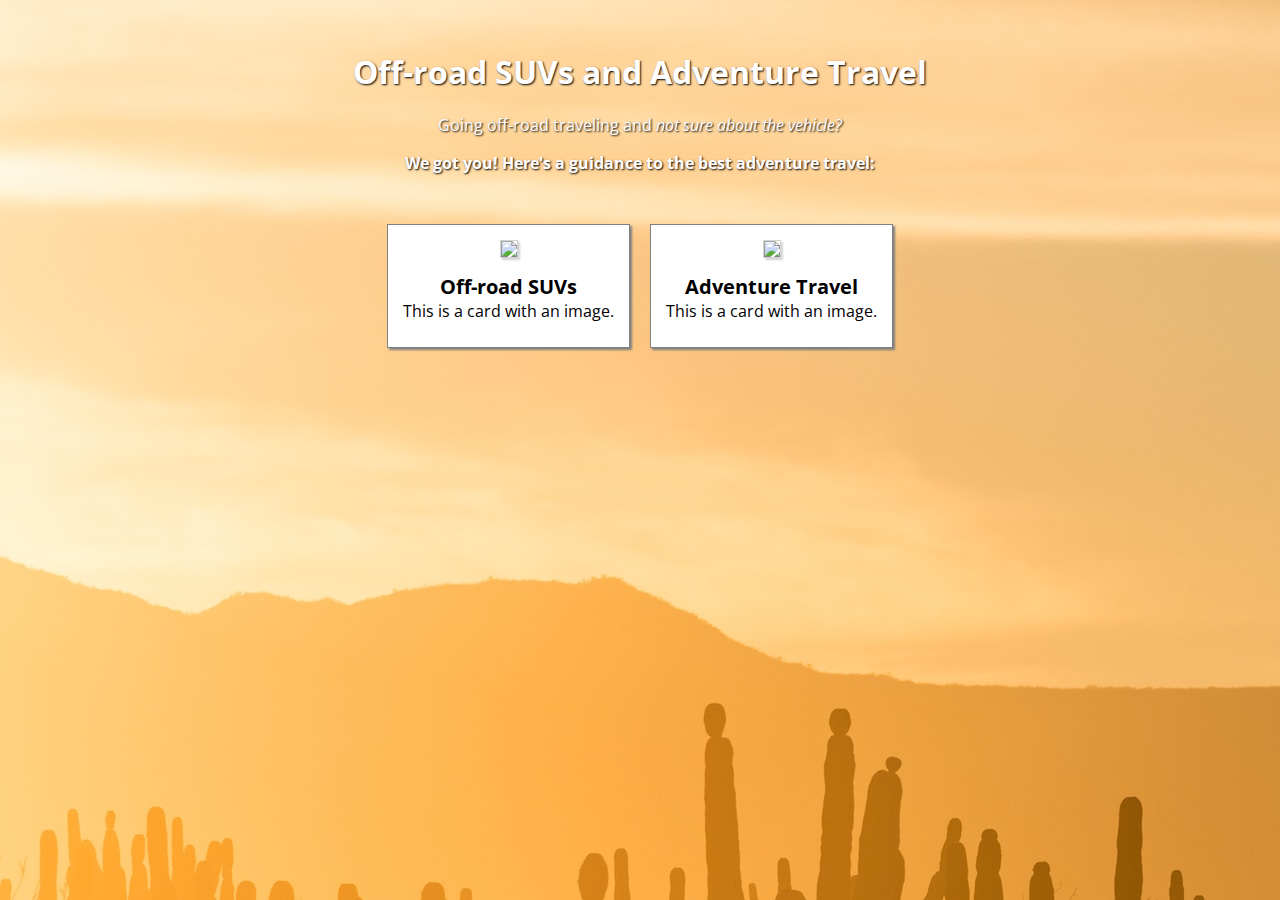
==== index.html @ c1ba30c7 "first commit" ====
<!DOCTYPE html>
<html lang="en">
<head>
    <meta charset="UTF-8">
    <meta name="viewport" content="width=device-width, initial-scale=1.0">
    <link rel="stylesheet" href="./styles/main.css">
    <link rel="preconnect" href="https://fonts.googleapis.com">
    <link rel="preconnect" href="https://fonts.gstatic.com" crossorigin>
    <link href="https://fonts.googleapis.com/css2?family=Open+Sans&display=swap" rel="stylesheet">
    <title>Baja - Home Page</title>
</head>
<body>
    <header>
        <h1>Off-road SUVs and Adventure Travel</h1>
        <p>Going off-road traveling and <i>not sure about the vehicle?</i></p>
        <strong>We got you! Here's a guidance to the best adventure travel:</strong>
    </header>

    <div class="navigation">
        <div class="card">
            <img src="https://images.unsplash.com/photo-1631902082973-72d82e5e076e?ixlib=rb-4.0.3&ixid=M3wxMjA3fDB8MHxwaG90by1wYWdlfHx8fGVufDB8fHx8fA%3D%3D&auto=format&fit=crop&w=2070&q=80" class="card-image">
            <div class="card-body">
                <div class="card-title">Off-road SUVs</div>
                <div class="card-text">This is a card with an image.</div>
            </div>
        </div>
        <div class="card">
            <img src="https://meaningfultrip.com/wp-content/uploads/2020/06/kayaking-baja-meaningful-trips.jpg" class="card-image">
            <div class="card-body">
                <div class="card-title">Adventure Travel</div>
                <div class="card-text">This is a card with an image.</div>
            </div>
        </div>
    </div>
</body>
</html>
---- styles/main.css ----
body {
    background: url("../bg.jpg");
    background-repeat: no-repeat;
    background-size: auto;
    background-clip: border-box;
    font-family: 'Open Sans', sans-serif;
    color: white;
    text-shadow: 1px 1px 2px black;
}

header {
    text-align: center;
    margin: 50px;
}

.card {
    padding: 15px;
    border: 1px solid gray;
    margin: 0 10px;
    box-shadow: 2px 2px 2px gray;
    text-align: center;
    background-color: white;
    color: black;
    text-shadow: none;
}

.card-body {
    margin: 10px auto;
}

.card-title {
    font-weight: bold;
    font-size: 20px;
}

.navigation {
    display: flex;
    align-items: center;
    justify-content: center;
}

.card-image {
    border: 1px solid lightgray;
    box-shadow: 2px 2px 2px lightgray;
    max-height: 300px;
    width: 100%;
}
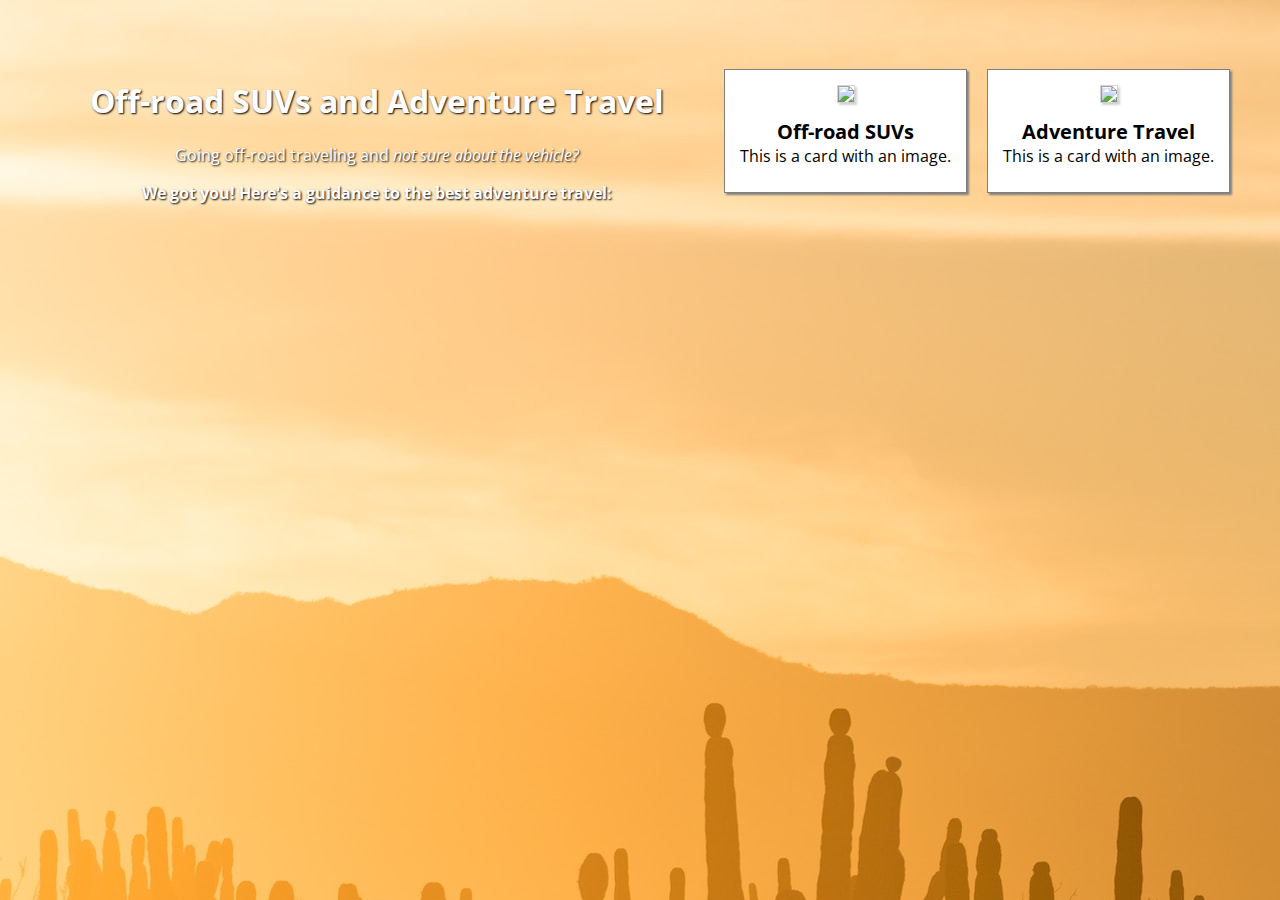
==== commit 2c1e3056: "Added off-road info" ====
--- a/index.html
+++ b/index.html
@@ -10,27 +10,29 @@
     <title>Baja - Home Page</title>
 </head>
 <body>
-    <header>
-        <h1>Off-road SUVs and Adventure Travel</h1>
-        <p>Going off-road traveling and <i>not sure about the vehicle?</i></p>
-        <strong>We got you! Here's a guidance to the best adventure travel:</strong>
-    </header>
+    <main>
+        <header>
+            <h1>Off-road SUVs and Adventure Travel</h1>
+            <p>Going off-road traveling and <i>not sure about the vehicle?</i></p>
+            <strong>We got you! Here's a guidance to the best adventure travel:</strong>
+        </header>
 
-    <div class="navigation">
-        <div class="card">
-            <img src="https://images.unsplash.com/photo-1631902082973-72d82e5e076e?ixlib=rb-4.0.3&ixid=M3wxMjA3fDB8MHxwaG90by1wYWdlfHx8fGVufDB8fHx8fA%3D%3D&auto=format&fit=crop&w=2070&q=80" class="card-image">
-            <div class="card-body">
-                <div class="card-title">Off-road SUVs</div>
-                <div class="card-text">This is a card with an image.</div>
-            </div>
+        <div class="navigation">
+            <a class="card" href="./off-road.html">
+                <img src="https://images.unsplash.com/photo-1631902082973-72d82e5e076e?ixlib=rb-4.0.3&ixid=M3wxMjA3fDB8MHxwaG90by1wYWdlfHx8fGVufDB8fHx8fA%3D%3D&auto=format&fit=crop&w=2070&q=80" class="card-image">
+                <div class="card-body">
+                    <div class="card-title">Off-road SUVs</div>
+                    <div class="card-text">This is a card with an image.</div>
+                </div>
+            </a>
+            <a class="card">
+                <img src="https://meaningfultrip.com/wp-content/uploads/2020/06/kayaking-baja-meaningful-trips.jpg" class="card-image">
+                <div class="card-body">
+                    <div class="card-title">Adventure Travel</div>
+                    <div class="card-text">This is a card with an image.</div>
+                </div>
+            </a>
         </div>
-        <div class="card">
-            <img src="https://meaningfultrip.com/wp-content/uploads/2020/06/kayaking-baja-meaningful-trips.jpg" class="card-image">
-            <div class="card-body">
-                <div class="card-title">Adventure Travel</div>
-                <div class="card-text">This is a card with an image.</div>
-            </div>
-        </div>
-    </div>
+    </main>
 </body>
 </html>--- a/styles/main.css
+++ b/styles/main.css
@@ -6,6 +6,12 @@
     font-family: 'Open Sans', sans-serif;
     color: white;
     text-shadow: 1px 1px 2px black;
+}
+
+main {
+    display: flex;
+    justify-content: center;
+    align-items: center;
 }
 
 header {
@@ -44,4 +50,26 @@
     box-shadow: 2px 2px 2px lightgray;
     max-height: 300px;
     width: 100%;
+}
+
+a.card {
+    text-decoration: none;
+}
+
+a.card:hover {
+    background-color: lightgray;
+    transition-duration: 0.2s;
+}
+
+a.card:active {
+    background-color: gold;
+}
+
+.article-body {
+    width: 90%;
+    max-width: 900px;
+}
+
+.article-body img {
+    width: 400px;
 }